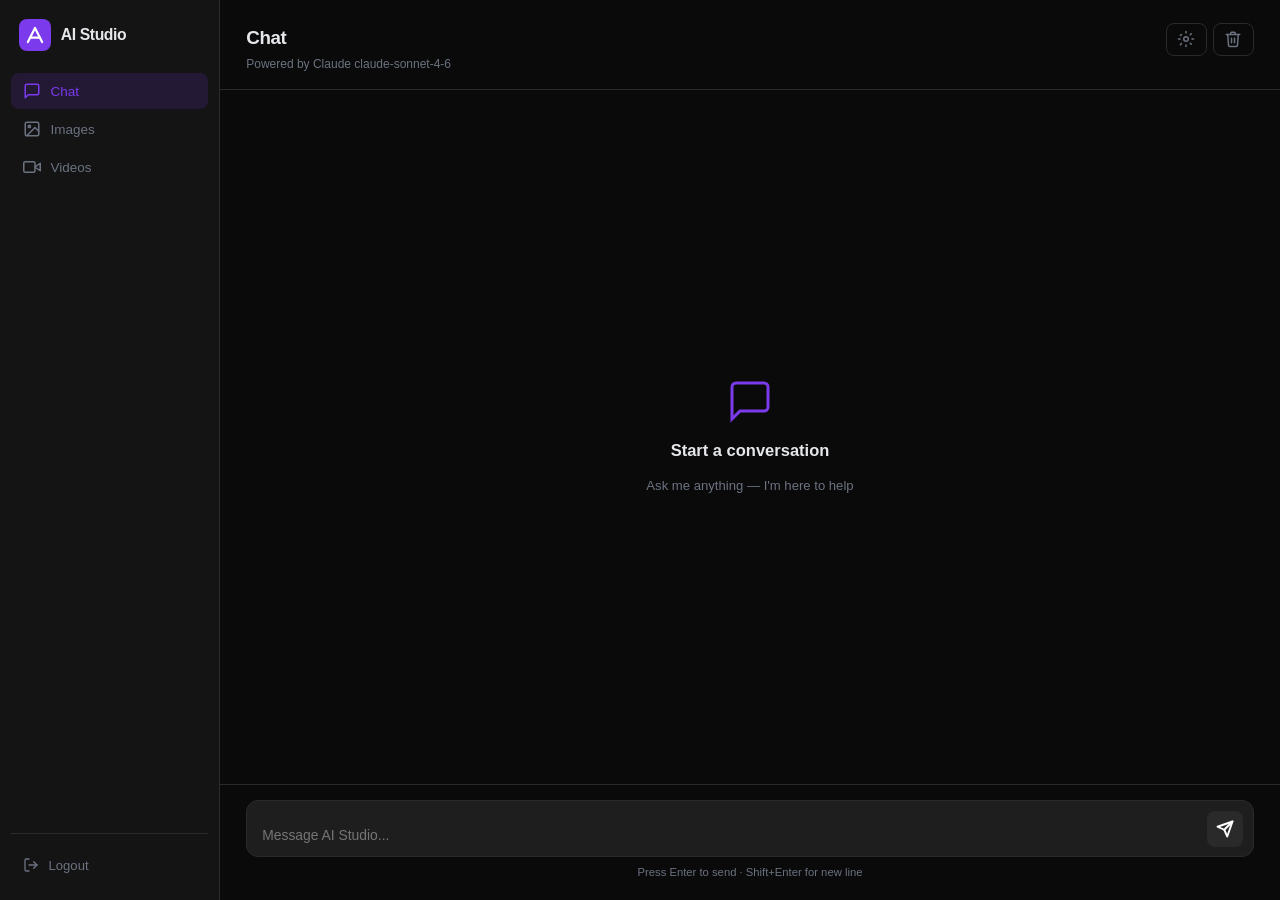
==== templates/index.html @ f64280eb "Add private AI Studio with chat, image, and video generation - FastAPI backend with password-protect" ====
<!DOCTYPE html>
<html lang="en">
<head>
  <meta charset="UTF-8" />
  <meta name="viewport" content="width=device-width, initial-scale=1.0" />
  <title>AI Studio</title>
  <link rel="stylesheet" href="/static/style.css" />
</head>
<body>
  <!-- Sidebar -->
  <aside class="sidebar">
    <div class="sidebar-logo">
      <svg viewBox="0 0 36 36" fill="none" width="32" height="32">
        <rect width="36" height="36" rx="9" fill="#7c3aed"/>
        <path d="M10 26L18 10L26 26" stroke="white" stroke-width="2.5" stroke-linecap="round" stroke-linejoin="round"/>
        <path d="M13 21h10" stroke="white" stroke-width="2.5" stroke-linecap="round"/>
      </svg>
      <span>AI Studio</span>
    </div>

    <nav class="sidebar-nav">
      <button class="nav-btn active" data-tab="chat">
        <svg viewBox="0 0 24 24" fill="none" stroke="currentColor" stroke-width="2" stroke-linecap="round" stroke-linejoin="round">
          <path d="M21 15a2 2 0 0 1-2 2H7l-4 4V5a2 2 0 0 1 2-2h14a2 2 0 0 1 2 2z"/>
        </svg>
        Chat
      </button>
      <button class="nav-btn" data-tab="images">
        <svg viewBox="0 0 24 24" fill="none" stroke="currentColor" stroke-width="2" stroke-linecap="round" stroke-linejoin="round">
          <rect x="3" y="3" width="18" height="18" rx="2"/><circle cx="8.5" cy="8.5" r="1.5"/>
          <polyline points="21 15 16 10 5 21"/>
        </svg>
        Images
      </button>
      <button class="nav-btn" data-tab="videos">
        <svg viewBox="0 0 24 24" fill="none" stroke="currentColor" stroke-width="2" stroke-linecap="round" stroke-linejoin="round">
          <polygon points="23 7 16 12 23 17 23 7"/><rect x="1" y="5" width="15" height="14" rx="2"/>
        </svg>
        Videos
      </button>
    </nav>

    <div class="sidebar-footer">
      <form method="post" action="/logout">
        <button type="submit" class="logout-btn">
          <svg viewBox="0 0 24 24" fill="none" stroke="currentColor" stroke-width="2" stroke-linecap="round" stroke-linejoin="round">
            <path d="M9 21H5a2 2 0 0 1-2-2V5a2 2 0 0 1 2-2h4"/><polyline points="16 17 21 12 16 7"/>
            <line x1="21" y1="12" x2="9" y2="12"/>
          </svg>
          Logout
        </button>
      </form>
    </div>
  </aside>

  <!-- Main Content -->
  <main class="main">

    <!-- ===== CHAT TAB ===== -->
    <section class="tab-panel active" id="tab-chat">
      <div class="panel-header">
        <div>
          <h1>Chat</h1>
          <p>Powered by Claude claude-sonnet-4-6</p>
        </div>
        <div class="header-actions">
          <button class="btn-ghost" id="system-prompt-btn" title="Configure system prompt">
            <svg viewBox="0 0 24 24" fill="none" stroke="currentColor" stroke-width="2" stroke-linecap="round" stroke-linejoin="round" width="18" height="18">
              <circle cx="12" cy="12" r="3"/><path d="M19.07 4.93l-1.41 1.41M5.93 18.07l-1.41 1.41M19.07 19.07l-1.41-1.41M5.93 5.93l-1.41 1.41M12 2v2M12 20v2M2 12h2M20 12h2"/>
            </svg>
          </button>
          <button class="btn-ghost" id="clear-chat-btn" title="Clear conversation">
            <svg viewBox="0 0 24 24" fill="none" stroke="currentColor" stroke-width="2" stroke-linecap="round" stroke-linejoin="round" width="18" height="18">
              <polyline points="3 6 5 6 21 6"/><path d="M19 6l-1 14a2 2 0 0 1-2 2H8a2 2 0 0 1-2-2L5 6M10 11v6M14 11v6M9 6V4a1 1 0 0 1 1-1h4a1 1 0 0 1 1 1v2"/>
            </svg>
          </button>
        </div>
      </div>

      <!-- System prompt editor -->
      <div class="system-prompt-panel" id="system-prompt-panel" style="display:none">
        <label>System Prompt</label>
        <textarea id="system-prompt-input" rows="3" placeholder="You are a helpful AI assistant...">You are a helpful AI assistant. Be creative, thorough, and engaging.</textarea>
        <div style="display:flex;gap:8px;margin-top:8px">
          <button class="btn-primary btn-sm" id="save-system-prompt">Save</button>
          <button class="btn-ghost btn-sm" id="cancel-system-prompt">Cancel</button>
        </div>
      </div>

      <div class="chat-messages" id="chat-messages">
        <div class="welcome-msg">
          <svg viewBox="0 0 24 24" fill="none" stroke="#7c3aed" stroke-width="1.5" width="48" height="48">
            <path d="M21 15a2 2 0 0 1-2 2H7l-4 4V5a2 2 0 0 1 2-2h14a2 2 0 0 1 2 2z"/>
          </svg>
          <h3>Start a conversation</h3>
          <p>Ask me anything — I'm here to help</p>
        </div>
      </div>

      <div class="chat-input-area">
        <div class="chat-input-box">
          <textarea
            id="chat-input"
            placeholder="Message AI Studio..."
            rows="1"
          ></textarea>
          <button class="send-btn" id="send-btn" disabled>
            <svg viewBox="0 0 24 24" fill="none" stroke="currentColor" stroke-width="2.5" stroke-linecap="round" stroke-linejoin="round" width="18" height="18">
              <line x1="22" y1="2" x2="11" y2="13"/><polygon points="22 2 15 22 11 13 2 9 22 2"/>
            </svg>
          </button>
        </div>
        <p class="input-hint">Press Enter to send · Shift+Enter for new line</p>
      </div>
    </section>

    <!-- ===== IMAGES TAB ===== -->
    <section class="tab-panel" id="tab-images">
      <div class="panel-header">
        <div>
          <h1>Image Generator</h1>
          <p>Powered by FLUX.1 via Together.ai</p>
        </div>
      </div>

      <div class="gen-form">
        <div class="form-group">
          <label>Prompt</label>
          <textarea id="image-prompt" rows="3" placeholder="Describe the image you want to create..."></textarea>
        </div>

        <div class="form-row">
          <div class="form-group">
            <label>Style Preset</label>
            <select id="image-style">
              <option value="">None</option>
              <option value="photorealistic, ultra detailed, 8k">Photorealistic</option>
              <option value="digital art, vibrant colors, detailed illustration">Digital Art</option>
              <option value="oil painting, artistic, classic style">Oil Painting</option>
              <option value="anime style, detailed, vibrant">Anime</option>
              <option value="cinematic, dramatic lighting, film still">Cinematic</option>
              <option value="watercolor painting, soft colors, artistic">Watercolor</option>
              <option value="3D render, octane render, high detail">3D Render</option>
              <option value="minimalist, clean lines, modern design">Minimalist</option>
            </select>
          </div>
          <div class="form-group">
            <label>Dimensions</label>
            <select id="image-dims">
              <option value="1024x1024">1024×1024 (Square)</option>
              <option value="1280x720">1280×720 (Landscape)</option>
              <option value="720x1280">720×1280 (Portrait)</option>
              <option value="1536x1024">1536×1024 (Wide)</option>
            </select>
          </div>
        </div>

        <button class="btn-primary" id="generate-image-btn">
          <svg viewBox="0 0 24 24" fill="none" stroke="currentColor" stroke-width="2" stroke-linecap="round" stroke-linejoin="round" width="16" height="16">
            <rect x="3" y="3" width="18" height="18" rx="2"/><circle cx="8.5" cy="8.5" r="1.5"/><polyline points="21 15 16 10 5 21"/>
          </svg>
          Generate Image
        </button>
      </div>

      <div class="result-area" id="image-result"></div>
    </section>

    <!-- ===== VIDEOS TAB ===== -->
    <section class="tab-panel" id="tab-videos">
      <div class="panel-header">
        <div>
          <h1>Video Generator</h1>
          <p>Powered by Kling v1.6 via fal.ai</p>
        </div>
      </div>

      <div class="gen-form">
        <div class="form-group">
          <label>Prompt</label>
          <textarea id="video-prompt" rows="3" placeholder="Describe the video you want to create..."></textarea>
        </div>

        <div class="form-row">
          <div class="form-group">
            <label>Duration</label>
            <select id="video-duration">
              <option value="5">5 seconds</option>
              <option value="10">10 seconds</option>
            </select>
          </div>
        </div>

        <button class="btn-primary" id="generate-video-btn">
          <svg viewBox="0 0 24 24" fill="none" stroke="currentColor" stroke-width="2" stroke-linecap="round" stroke-linejoin="round" width="16" height="16">
            <polygon points="23 7 16 12 23 17 23 7"/><rect x="1" y="5" width="15" height="14" rx="2"/>
          </svg>
          Generate Video
        </button>

        <p class="input-hint" style="margin-top:10px">Video generation takes 1–3 minutes. You can navigate away — the result will appear when ready.</p>
      </div>

      <div class="result-area" id="video-result"></div>
    </section>

  </main>

  <script src="/static/app.js"></script>
</body>
</html>
---- static/style.css ----
*, *::before, *::after { box-sizing: border-box; margin: 0; padding: 0; }

:root {
  --bg: #0a0a0a;
  --surface: #141414;
  --surface-2: #1e1e1e;
  --border: #2a2a2a;
  --text: #e5e7eb;
  --text-muted: #6b7280;
  --accent: #7c3aed;
  --accent-hover: #6d28d9;
  --accent-light: rgba(124, 58, 237, 0.15);
  --success: #10b981;
  --error: #ef4444;
  --sidebar-w: 220px;
}

html, body {
  height: 100%;
  font-family: -apple-system, BlinkMacSystemFont, 'Segoe UI', 'Inter', sans-serif;
  background: var(--bg);
  color: var(--text);
  font-size: 15px;
  line-height: 1.6;
}

/* ── Layout ── */
body { display: flex; overflow: hidden; }

.sidebar {
  width: var(--sidebar-w);
  min-width: var(--sidebar-w);
  background: var(--surface);
  border-right: 1px solid var(--border);
  display: flex;
  flex-direction: column;
  padding: 1.25rem 0.75rem;
  height: 100vh;
}

.main {
  flex: 1;
  overflow: hidden;
  display: flex;
  flex-direction: column;
  height: 100vh;
}

/* ── Sidebar ── */
.sidebar-logo {
  display: flex;
  align-items: center;
  gap: 10px;
  padding: 0 0.5rem 1.5rem;
  font-size: 1.05rem;
  font-weight: 700;
  letter-spacing: -0.4px;
}

.sidebar-nav {
  display: flex;
  flex-direction: column;
  gap: 2px;
  flex: 1;
}

.nav-btn {
  display: flex;
  align-items: center;
  gap: 10px;
  width: 100%;
  background: transparent;
  border: none;
  color: var(--text-muted);
  font-size: 0.9rem;
  font-weight: 500;
  padding: 0.6rem 0.75rem;
  border-radius: 8px;
  cursor: pointer;
  transition: background 0.15s, color 0.15s;
  text-align: left;
}

.nav-btn svg { flex-shrink: 0; width: 18px; height: 18px; }
.nav-btn:hover { background: var(--surface-2); color: var(--text); }
.nav-btn.active { background: var(--accent-light); color: var(--accent); }

.sidebar-footer { padding-top: 1rem; border-top: 1px solid var(--border); }

.logout-btn {
  display: flex;
  align-items: center;
  gap: 10px;
  width: 100%;
  background: transparent;
  border: none;
  color: var(--text-muted);
  font-size: 0.875rem;
  padding: 0.55rem 0.75rem;
  border-radius: 8px;
  cursor: pointer;
  transition: background 0.15s, color 0.15s;
  text-align: left;
}
.logout-btn svg { width: 16px; height: 16px; }
.logout-btn:hover { background: rgba(239, 68, 68, 0.1); color: #fca5a5; }

/* ── Tab panels ── */
.tab-panel {
  display: none;
  flex-direction: column;
  height: 100vh;
  overflow: hidden;
}
.tab-panel.active { display: flex; }

/* ── Panel header ── */
.panel-header {
  display: flex;
  align-items: flex-start;
  justify-content: space-between;
  padding: 1.5rem 1.75rem 1rem;
  border-bottom: 1px solid var(--border);
  flex-shrink: 0;
}

.panel-header h1 { font-size: 1.25rem; font-weight: 700; letter-spacing: -0.4px; }
.panel-header p { color: var(--text-muted); font-size: 0.8rem; margin-top: 2px; }

.header-actions { display: flex; gap: 6px; }

/* ── Buttons ── */
.btn-primary {
  display: inline-flex;
  align-items: center;
  gap: 8px;
  background: var(--accent);
  color: #fff;
  border: none;
  border-radius: 8px;
  font-size: 0.9rem;
  font-weight: 600;
  padding: 0.65rem 1.25rem;
  cursor: pointer;
  transition: background 0.15s;
}
.btn-primary:hover:not(:disabled) { background: var(--accent-hover); }
.btn-primary:disabled { opacity: 0.5; cursor: not-allowed; }
.btn-primary.btn-sm { font-size: 0.8rem; padding: 0.4rem 0.875rem; }

.btn-ghost {
  display: inline-flex;
  align-items: center;
  gap: 6px;
  background: transparent;
  color: var(--text-muted);
  border: 1px solid var(--border);
  border-radius: 8px;
  font-size: 0.85rem;
  padding: 0.45rem 0.7rem;
  cursor: pointer;
  transition: background 0.15s, color 0.15s;
}
.btn-ghost:hover { background: var(--surface-2); color: var(--text); }
.btn-ghost.btn-sm { font-size: 0.8rem; padding: 0.35rem 0.6rem; }

/* ── Chat ── */
.chat-messages {
  flex: 1;
  overflow-y: auto;
  padding: 1.5rem 1.75rem;
  display: flex;
  flex-direction: column;
  gap: 1.25rem;
  scroll-behavior: smooth;
}

.welcome-msg {
  display: flex;
  flex-direction: column;
  align-items: center;
  justify-content: center;
  gap: 12px;
  flex: 1;
  color: var(--text-muted);
  text-align: center;
}
.welcome-msg h3 { font-size: 1.1rem; color: var(--text); }
.welcome-msg p { font-size: 0.875rem; }

.message {
  display: flex;
  gap: 12px;
  max-width: 820px;
}

.message.user { flex-direction: row-reverse; align-self: flex-end; }
.message.assistant { align-self: flex-start; }

.msg-avatar {
  width: 32px;
  height: 32px;
  border-radius: 8px;
  display: flex;
  align-items: center;
  justify-content: center;
  font-size: 0.75rem;
  font-weight: 700;
  flex-shrink: 0;
}
.message.user .msg-avatar { background: var(--accent); color: #fff; }
.message.assistant .msg-avatar { background: var(--surface-2); color: var(--accent); border: 1px solid var(--border); }

.msg-content {
  background: var(--surface-2);
  border: 1px solid var(--border);
  border-radius: 12px;
  padding: 0.75rem 1rem;
  font-size: 0.9rem;
  line-height: 1.65;
  max-width: 680px;
  word-break: break-word;
  white-space: pre-wrap;
}
.message.user .msg-content {
  background: var(--accent-light);
  border-color: rgba(124, 58, 237, 0.3);
}

.msg-content.streaming::after {
  content: '▋';
  display: inline-block;
  animation: blink 0.8s step-end infinite;
  margin-left: 2px;
  color: var(--accent);
}
@keyframes blink { 0%, 100% { opacity: 1; } 50% { opacity: 0; } }

/* System prompt panel */
.system-prompt-panel {
  background: var(--surface-2);
  border-bottom: 1px solid var(--border);
  padding: 1rem 1.75rem;
  flex-shrink: 0;
}
.system-prompt-panel label {
  font-size: 0.8rem;
  font-weight: 500;
  color: var(--text-muted);
  display: block;
  margin-bottom: 6px;
}
.system-prompt-panel textarea {
  width: 100%;
  background: var(--surface);
  border: 1px solid var(--border);
  border-radius: 8px;
  color: var(--text);
  font-size: 0.875rem;
  font-family: inherit;
  padding: 0.6rem 0.875rem;
  resize: vertical;
  outline: none;
  transition: border-color 0.15s;
}
.system-prompt-panel textarea:focus { border-color: var(--accent); }

/* Chat input */
.chat-input-area {
  padding: 1rem 1.75rem 1.25rem;
  border-top: 1px solid var(--border);
  flex-shrink: 0;
  background: var(--bg);
}

.chat-input-box {
  display: flex;
  align-items: flex-end;
  gap: 10px;
  background: var(--surface-2);
  border: 1px solid var(--border);
  border-radius: 12px;
  padding: 0.65rem 0.65rem 0.65rem 1rem;
  transition: border-color 0.15s;
}
.chat-input-box:focus-within { border-color: var(--accent); }

#chat-input {
  flex: 1;
  background: transparent;
  border: none;
  color: var(--text);
  font-size: 0.925rem;
  font-family: inherit;
  resize: none;
  outline: none;
  line-height: 1.55;
  max-height: 160px;
  overflow-y: auto;
}

.send-btn {
  width: 36px;
  height: 36px;
  border-radius: 8px;
  background: var(--accent);
  color: #fff;
  border: none;
  cursor: pointer;
  display: flex;
  align-items: center;
  justify-content: center;
  flex-shrink: 0;
  transition: background 0.15s;
}
.send-btn:hover:not(:disabled) { background: var(--accent-hover); }
.send-btn:disabled { background: var(--border); cursor: not-allowed; }

.input-hint {
  font-size: 0.75rem;
  color: var(--text-muted);
  margin-top: 6px;
  text-align: center;
}

/* ── Generator forms ── */
.gen-form {
  padding: 1.5rem 1.75rem;
  max-width: 760px;
  display: flex;
  flex-direction: column;
  gap: 1rem;
  flex-shrink: 0;
}

.form-group {
  display: flex;
  flex-direction: column;
  gap: 6px;
}

.form-group label {
  font-size: 0.8rem;
  font-weight: 500;
  color: var(--text-muted);
}

.form-group textarea,
.form-group select,
.form-group input {
  background: var(--surface-2);
  border: 1px solid var(--border);
  border-radius: 8px;
  color: var(--text);
  font-size: 0.9rem;
  font-family: inherit;
  padding: 0.65rem 0.875rem;
  outline: none;
  transition: border-color 0.15s;
  resize: vertical;
}
.form-group textarea:focus,
.form-group select:focus,
.form-group input:focus { border-color: var(--accent); }

.form-group select option { background: var(--surface-2); }

.form-row {
  display: grid;
  grid-template-columns: 1fr 1fr;
  gap: 1rem;
}

/* ── Result areas ── */
.result-area {
  flex: 1;
  overflow-y: auto;
  padding: 0 1.75rem 1.75rem;
}

.result-placeholder {
  display: flex;
  flex-direction: column;
  align-items: center;
  justify-content: center;
  gap: 12px;
  height: 200px;
  color: var(--text-muted);
  text-align: center;
  border: 1px dashed var(--border);
  border-radius: 12px;
}

.spinner {
  width: 36px;
  height: 36px;
  border: 3px solid var(--border);
  border-top-color: var(--accent);
  border-radius: 50%;
  animation: spin 0.8s linear infinite;
}
@keyframes spin { to { transform: rotate(360deg); } }

.loading-card {
  display: flex;
  flex-direction: column;
  align-items: center;
  gap: 14px;
  padding: 2.5rem;
  border: 1px solid var(--border);
  border-radius: 12px;
  background: var(--surface);
  text-align: center;
}
.loading-card p { color: var(--text-muted); font-size: 0.875rem; }

.image-result-card {
  border: 1px solid var(--border);
  border-radius: 12px;
  overflow: hidden;
  background: var(--surface);
}
.image-result-card img {
  width: 100%;
  display: block;
  max-height: 600px;
  object-fit: contain;
  background: #000;
}
.result-actions {
  display: flex;
  gap: 10px;
  padding: 0.875rem 1rem;
  border-top: 1px solid var(--border);
}

.video-result-card {
  border: 1px solid var(--border);
  border-radius: 12px;
  overflow: hidden;
  background: var(--surface);
}
.video-result-card video {
  width: 100%;
  display: block;
  max-height: 500px;
  background: #000;
}

.error-card {
  background: rgba(239, 68, 68, 0.08);
  border: 1px solid rgba(239, 68, 68, 0.3);
  border-radius: 12px;
  padding: 1rem 1.25rem;
  color: #fca5a5;
  font-size: 0.875rem;
}

.progress-bar-wrap {
  width: 100%;
  height: 4px;
  background: var(--border);
  border-radius: 99px;
  overflow: hidden;
}
.progress-bar {
  height: 100%;
  background: var(--accent);
  border-radius: 99px;
  animation: progress-pulse 2s ease-in-out infinite;
}
@keyframes progress-pulse {
  0% { width: 5%; }
  50% { width: 75%; }
  100% { width: 5%; }
}

/* ── Scrollbar ── */
::-webkit-scrollbar { width: 6px; }
::-webkit-scrollbar-track { background: transparent; }
::-webkit-scrollbar-thumb { background: var(--border); border-radius: 99px; }
::-webkit-scrollbar-thumb:hover { background: #3a3a3a; }

/* ── Responsive ── */
@media (max-width: 640px) {
  :root { --sidebar-w: 60px; }
  .sidebar-logo span,
  .nav-btn span,
  .logout-btn span { display: none; }
  .nav-btn, .logout-btn { justify-content: center; }
  .form-row { grid-template-columns: 1fr; }
  .panel-header { padding: 1rem; }
  .gen-form { padding: 1rem; }
  .chat-messages { padding: 1rem; }
  .chat-input-area { padding: 0.75rem 1rem; }
}
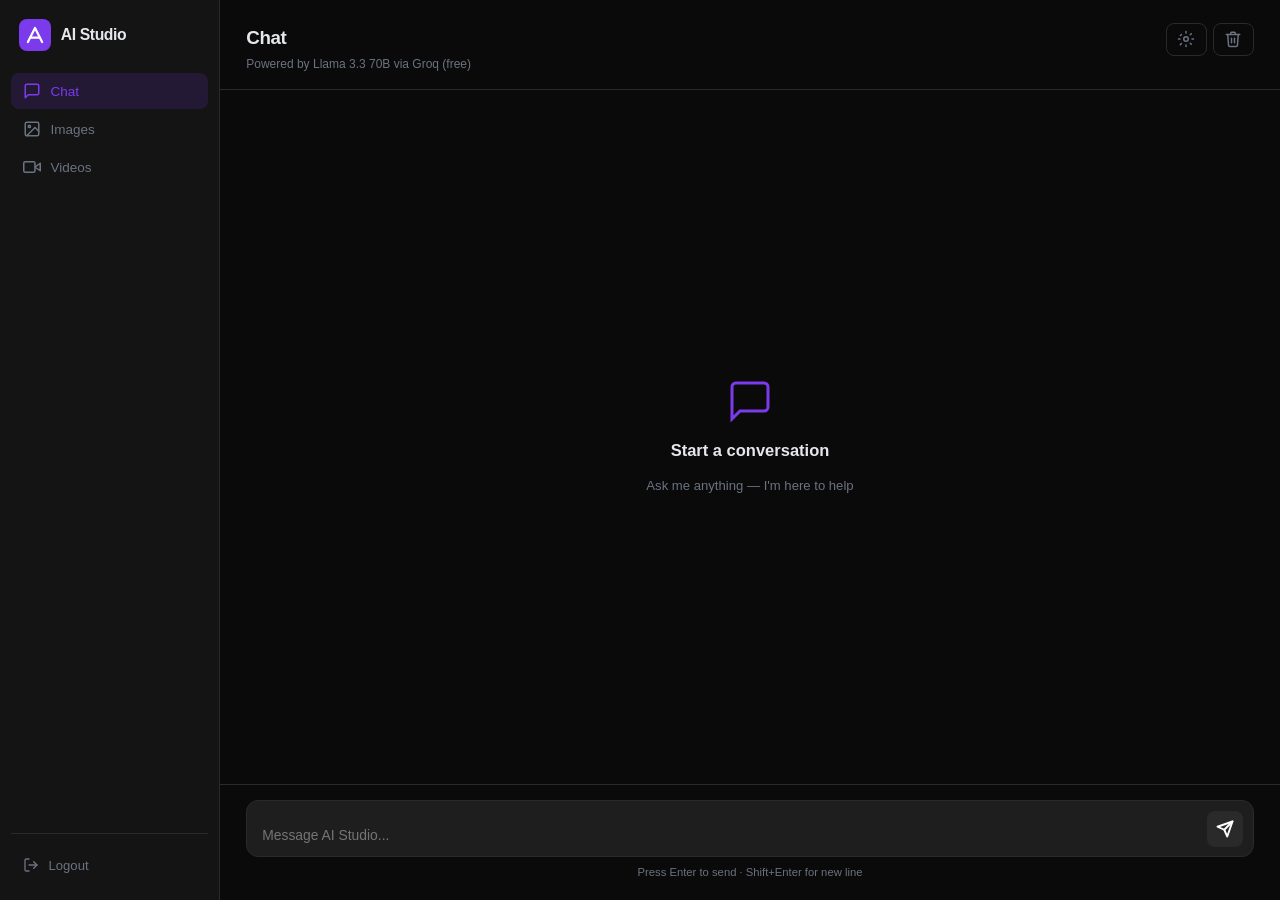
==== commit 9c1ef36e: "Switch to fully free stack: Groq, Pollinations.ai, HuggingFace - Chat: Anthropic Claude → Groq Async" ====
--- a/templates/index.html
+++ b/templates/index.html
@@ -61,7 +61,7 @@
       <div class="panel-header">
         <div>
           <h1>Chat</h1>
-          <p>Powered by Claude claude-sonnet-4-6</p>
+          <p>Powered by Llama 3.3 70B via Groq (free)</p>
         </div>
         <div class="header-actions">
           <button class="btn-ghost" id="system-prompt-btn" title="Configure system prompt">
@@ -119,7 +119,7 @@
       <div class="panel-header">
         <div>
           <h1>Image Generator</h1>
-          <p>Powered by FLUX.1 via Together.ai</p>
+          <p>Powered by FLUX via Pollinations.ai (100% free, no key needed)</p>
         </div>
       </div>
 
@@ -171,7 +171,7 @@
       <div class="panel-header">
         <div>
           <h1>Video Generator</h1>
-          <p>Powered by Kling v1.6 via fal.ai</p>
+          <p>Powered by Text-to-Video via HuggingFace (free tier)</p>
         </div>
       </div>
 
